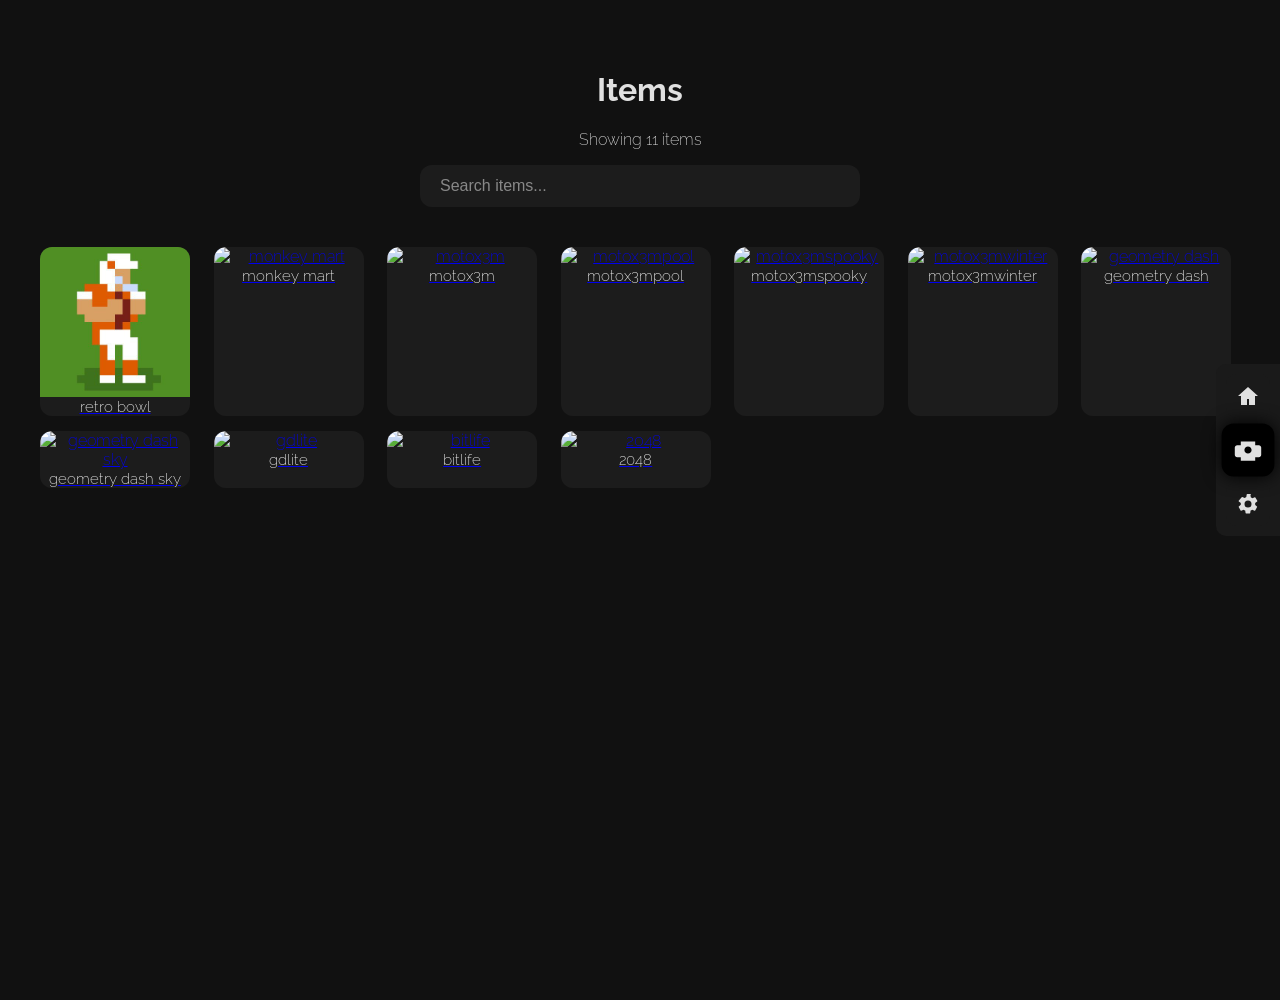
==== g.html @ 768bef62 "Fix URL for geometry dash in g.html" ====
<!DOCTYPE html>
<html lang="en">
<head>
    <script async src="https://pagead2.googlesyndication.com/pagead/js/adsbygoogle.js?client=ca-pub-2435341950350386"
     crossorigin="anonymous"></script>
<meta charset="UTF-8">
<meta name="viewport" content="width=device-width, initial-scale=1.0">
<title>Dashboard</title>
<link rel="icon" type="image/x-icon" href="favicon.ico"> 


    
<link rel="stylesheet" href="style.css">
<link href="https://fonts.googleapis.com/css2?family=Raleway:wght@200&display=swap" rel="stylesheet">
</head>
<body>

<div class="sidebar">
    <a href="/" class="icon">
        <svg xmlns="http://www.w3.org/2000/svg" width="24" height="24" fill="currentColor" viewBox="0 0 24 24">
            <path d="M12 3l10 9h-3v9h-6v-6H11v6H5v-9H2z"/>
        </svg>
    </a>
    <a href="g.html" class="icon active">
        <svg xmlns="http://www.w3.org/2000/svg" width="24" height="24" fill="currentColor" viewBox="0 0 24 24">
            <path d="M21 8h-3V5H6v3H3c-1.1 0-2 .9-2 2v6c0 1.1.9 2 2 2h3v3h12v-3h3c1.1 0 2-.9 2-2v-6c0-1.1-.9-2-2-2zm-9 7c-1.66 0-3-1.34-3-3s1.34-3 3-3
            3 1.34 3 3-1.34 3-3 3z"/>
        </svg>
    </a>
    <a class="icon" onclick="openIframe('/')" style="cursor:pointer;">
        <svg xmlns="http://www.w3.org/2000/svg" width="24" height="24" fill="currentColor" viewBox="0 0 24 24">
            <path d="M19.14 12.936c.036-.3.056-.6.056-.936s-.02-.636-.056-.936l2.03-1.584a.5.5 0 0 0 .12-.63l-1.922-3.32a.5.5 0 0 0-.605-.22l-2.39.96a7.072 7.072 0 0 0-1.608-.936l-.36-2.52A.5.5 0 0 0 14.83 2h-3.66a.5.5 0 0 0-.496.432l-.36 2.52a7.072 7.072 0 0 0-1.608.936l-2.39-.96a.5.5 0 0 0-.605.22L2.69 8.786a.5.5 0 0 0 .12.63l2.03 1.584c-.036.3-.056.6-.056.936s.02.636.056.936l-2.03 1.584a.5.5 0 0 0-.12.63l1.922 3.32a.5.5 0 0 0 .605.22l2.39-.96c.492.36 1.02.66 1.608.936l.36 2.52a.5.5 0 0 0 .496.432h3.66a.5.5 0 0 0 .496-.432l.36-2.52c.588-.276 1.116-.576 1.608-.936l2.39.96a.5.5 0 0 0 .605-.22l1.922-3.32a.5.5 0 0 0-.12-.63l-2.03-1.584zM12 15.5A3.5 3.5 0 1 1 12 8.5a3.5 3.5 0 0 1 0 7z"/>
        </svg>
    </a>
</div>

<main>
    <h1>Items</h1>
    <p class="subtitle" id="gameCount">Showing all # items</p>
    <input type="text" id="searchInput" placeholder="Search items..." class="search-bar">

    <div class="game-grid" id="gameGrid">
    </div>
</main>

    <script>
    function openIframe(url) {
        const w = window.open("about:blank");
        if (!w) { alert("Popup blocked!"); return; }
    
        const d = w.document;
        d.documentElement.style.margin = "0";
        d.documentElement.style.padding = "0";
        d.body.style.margin = "0";
        d.body.style.padding = "0";
        d.body.style.height = "100%";
        d.body.style.overflow = "hidden";
    
        const iframe = d.createElement("iframe");
        iframe.src = url;
        iframe.style.width = "100vw";
        iframe.style.height = "100vh";
        iframe.style.border = "none";
    
        d.body.appendChild(iframe);
    }
    </script>
    
<script>
const games = [
    { name: "retro bowl", thumbnail: "cdn/retrobowl/img/icon.jpg", url: "iframe.html?url=/cdn/retrobowl/index.html" }, //need image
    { name: "monkey mart", thumbnail: "null", url: "iframe.html?url=/cdn/monkeymart/index.html" }, //need image
    { name: "motox3m", thumbnail: "null", url: "iframe.html?url=/cdn/motox3m/index.html" },
    { name: "motox3mpool", thumbnail: "null", url: "iframe.html?url=/cdn/motox3mpool/index.html" }, //need image
    { name: "motox3mspooky", thumbnail: "null/", url: "iframe.html?url=/cdn/motox3mspooky/index.html" }, //need image
    { name: "motox3mwinter", thumbnail: "null", url: "iframe.html?url=/cdn/motox3mwinter/index.html" }, //need image
    { name: "geometry dash", thumbnail: "null", url: "iframe.html?url=/cdn/geometrydash/index.html" }, //need image
    { name: "geometry dash sky", thumbnail: "null", url: "iframe.html?url=/cdn/geometrydashsky/index.html" }, //need image
    { name: "gdlite", thumbnail: "null", url: "iframe.html?url=/cdn/gdlite/index.html" }, //need image
    { name: "bitlife", thumbnail: "null", url: "iframe.html?url=/cdn/bitlife/index.html" }, //need image
    { name: "2048", thumbnail: "null", url: "iframe.html?url=/cdn/2048/index.html" },  //need image
];

const gameGrid = document.getElementById('gameGrid');
const gameCount = document.getElementById('gameCount');
const searchInput = document.getElementById('searchInput');

games.forEach(game => {
    const card = document.createElement('div');
    card.className = 'game-card';
    card.innerHTML = `
        <a href="${game.url}" class="game-link">
            <img src="${game.thumbnail}" alt="${game.name}" class="game-thumb">
            <span class="game-name">${game.name}</span>
        </a>
    `;
    card.dataset.name = game.name.toLowerCase(); 
    gameGrid.appendChild(card);
});

gameCount.textContent = `Showing ${games.length} items`;

let debounceTimer;
searchInput.addEventListener('input', () => {
    clearTimeout(debounceTimer);
    debounceTimer = setTimeout(() => {
        const term = searchInput.value.toLowerCase();
        const visibleCards = Array.from(gameGrid.children).filter(card => {
            const match = card.dataset.name.includes(term);
            card.style.display = match ? '' : 'none';
            return match;
        });
        gameCount.textContent = `Showing ${visibleCards.length} items`;
    }, 150);
});
</script>

</body>
</html>
---- style.css ----
/* ===========================
   GLOBAL STYLES
=========================== */
body {
    margin: 0;
    font-family: 'Raleway', sans-serif;
    font-weight: 200;
    background-color: #111; /* dark gray background */
    color: #e0e0e0; /* light gray text */
    overflow-x: hidden;
}

#particles-js {
    position: fixed;      /* stay behind everything */
    top: 0;
    left: 0;
    width: 100%;
    height: 100%;
    z-index: 0;           /* behind main content */
}



/* ===========================
   SIDEBAR
=========================== */
.sidebar {
    position: fixed;
    top: 50%;
    right: 0;
    transform: translateY(-50%);
    display: flex;
    flex-direction: column;
    gap: 10px;
    padding: 10px;
    background-color: #1a1a1a; /* dark charcoal */
    border-radius: 10px 0 0 10px;
    z-index: 10;
}

.sidebar .icon {
    font-size: 24px;
    color: #e0e0e0;
    display: flex;
    justify-content: center;
    align-items: center;
    padding: 10px;
    transition: all 0.2s;
    background-color: #1a1a1a; /* same as sidebar */
    border-radius: 10px;
}

.sidebar .icon:hover,
.sidebar .icon.active {
    background-color: #000; /* near-black glow */
    transform: scale(1.2);
    box-shadow: 0 0 15px #000; /* soft black glow */
}

/* ===========================
   MAIN CONTENT
=========================== */
main {
    padding: 50px 20px;
    max-width: 1200px;
    margin: 0 auto;
    min-height: 100vh;
    text-align: center;
}

.hero {
    display: flex;
    flex-direction: column;
    justify-content: flex-start;   /* top of hero */
    align-items: center;           /* horizontal center */
    min-height: 100vh;             /* full viewport height */
    padding-top: 20vh;             /* pushes content 20% down from top */
    position: relative;
    text-align: center;
}

.hero h1 {
    margin: 0;
    font-size: 72px;
}


/* Fade In Animation */
@keyframes fadeIn {
    to { opacity: 1; }
}

/* ===========================
   SEARCH BAR
=========================== */
.search-bar {
    display: block;
    margin: 0 auto 40px auto;
    padding: 12px 20px;
    width: 100%;
    max-width: 400px;
    border-radius: 12px;
    border: none;
    font-size: 16px;
    background-color: #1c1c1c; /* dark gray */
    color: #fff;
    outline: none;
}

.search-bar::placeholder {
    color: #888888;
}

/* ===========================
   GAME GRID
=========================== */
.game-grid {
    display: grid;
    grid-template-columns: repeat(auto-fill, minmax(150px, 1fr)); 
    gap: 15px; /* combined your gap settings */

}


.game-card {
    background-color: #1c1c1c; /* dark gray card */
    border-radius: 12px;
    overflow: hidden;
    width: 150px;
    cursor: pointer;
    text-align: center;
    transition: transform 0.2s, box-shadow 0.2s;
}

.game-card:hover {
    transform: scale(1.05);
    box-shadow: 0 0 15px #000; /* soft black glow */
}

.game-thumb {
    width: 100%;
    display: block;
}

.game-name {
    padding: 8px 0;
    font-weight: 200;
    font-size: 0.95rem;
    color: #fff;
}

/* ===========================
   RESPONSIVE
=========================== */
@media (max-width: 768px) {
    .sidebar {
        flex-direction: row;
        bottom: 0;
        top: auto;
        right: 50%;
        transform: translateX(50%);
        border-radius: 10px 10px 0 0;
    }

    .hero h1 {
        font-size: 40px;
    }
    .hero {
        padding-top: 15vh; /* slightly less on smaller screens */
    }


    .game-card {
        width: 120px;
    }
}
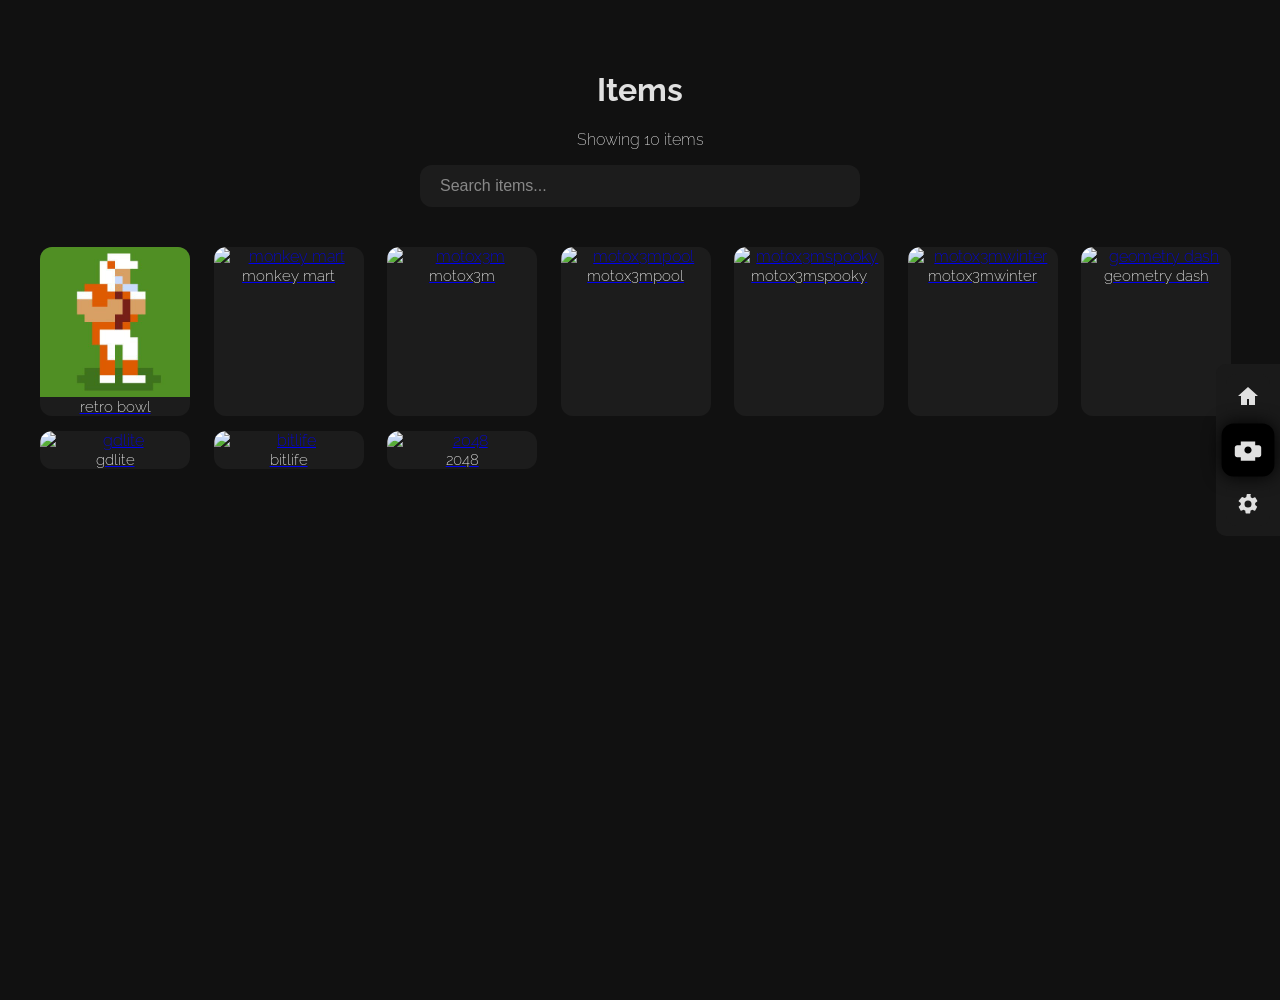
==== commit cba2d3e8: "Remove geometry dash sky entry from g.html" ====
--- a/g.html
+++ b/g.html
@@ -75,7 +75,6 @@
     { name: "motox3mspooky", thumbnail: "null/", url: "iframe.html?url=/cdn/motox3mspooky/index.html" }, //need image
     { name: "motox3mwinter", thumbnail: "null", url: "iframe.html?url=/cdn/motox3mwinter/index.html" }, //need image
     { name: "geometry dash", thumbnail: "null", url: "iframe.html?url=/cdn/geometrydash/index.html" }, //need image
-    { name: "geometry dash sky", thumbnail: "null", url: "iframe.html?url=/cdn/geometrydashsky/index.html" }, //need image
     { name: "gdlite", thumbnail: "null", url: "iframe.html?url=/cdn/gdlite/index.html" }, //need image
     { name: "bitlife", thumbnail: "null", url: "iframe.html?url=/cdn/bitlife/index.html" }, //need image
     { name: "2048", thumbnail: "null", url: "iframe.html?url=/cdn/2048/index.html" },  //need image
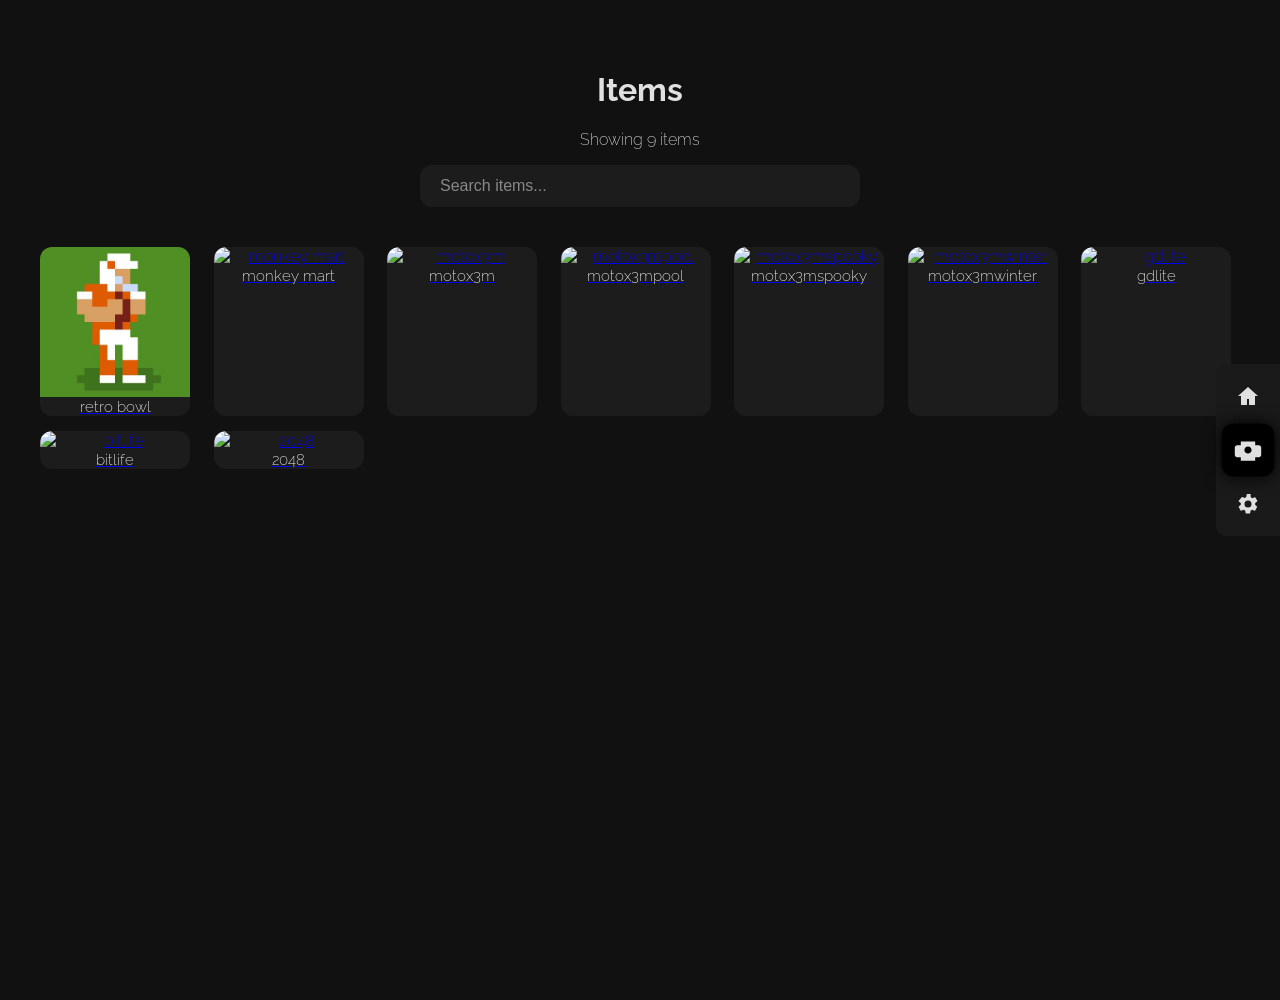
==== commit 76267039: "Remove geometry dash from game list Removed geometry dash entry from the list." ====
--- a/g.html
+++ b/g.html
@@ -74,7 +74,6 @@
     { name: "motox3mpool", thumbnail: "null", url: "iframe.html?url=/cdn/motox3mpool/index.html" }, //need image
     { name: "motox3mspooky", thumbnail: "null/", url: "iframe.html?url=/cdn/motox3mspooky/index.html" }, //need image
     { name: "motox3mwinter", thumbnail: "null", url: "iframe.html?url=/cdn/motox3mwinter/index.html" }, //need image
-    { name: "geometry dash", thumbnail: "null", url: "iframe.html?url=/cdn/geometrydash/index.html" }, //need image
     { name: "gdlite", thumbnail: "null", url: "iframe.html?url=/cdn/gdlite/index.html" }, //need image
     { name: "bitlife", thumbnail: "null", url: "iframe.html?url=/cdn/bitlife/index.html" }, //need image
     { name: "2048", thumbnail: "null", url: "iframe.html?url=/cdn/2048/index.html" },  //need image
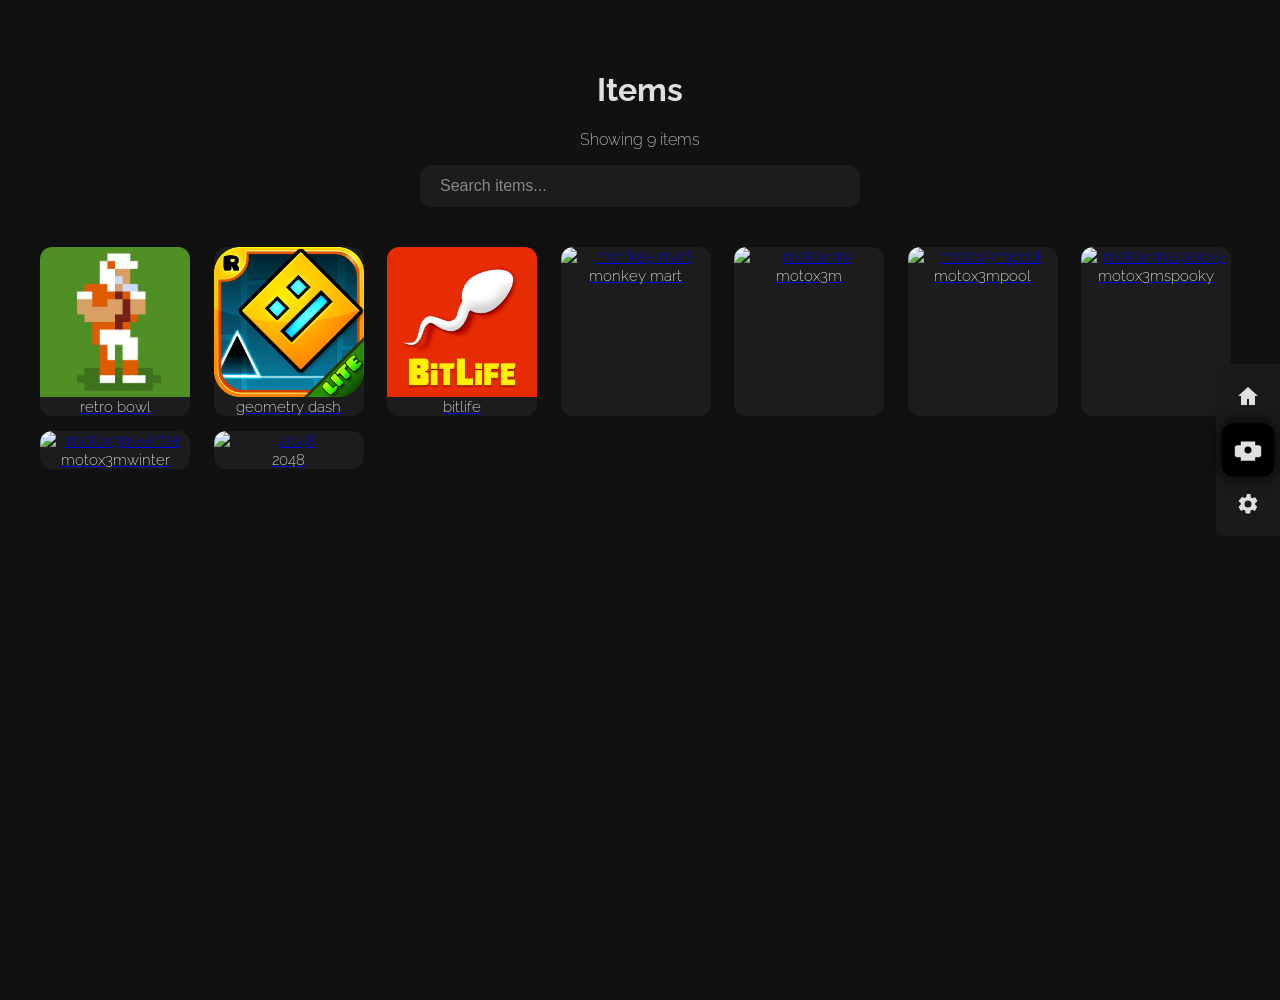
==== commit 555c88d4: "Remove duplicate game entries from games array Removed duplicate entries for 'gdlite' and 'bitlife' " ====
--- a/g.html
+++ b/g.html
@@ -69,13 +69,13 @@
 <script>
 const games = [
     { name: "retro bowl", thumbnail: "cdn/retrobowl/img/icon.jpg", url: "iframe.html?url=/cdn/retrobowl/index.html" }, //need image
+    { name: "geometry dash", thumbnail: "/cdn/gdlite/logo.png", url: "iframe.html?url=/cdn/gdlite/index.html" }, //need image
+    { name: "bitlife", thumbnail: "/cdn/bitlife/logo.png", url: "iframe.html?url=/cdn/bitlife/index.html" }, //need image
     { name: "monkey mart", thumbnail: "null", url: "iframe.html?url=/cdn/monkeymart/index.html" }, //need image
     { name: "motox3m", thumbnail: "null", url: "iframe.html?url=/cdn/motox3m/index.html" },
     { name: "motox3mpool", thumbnail: "null", url: "iframe.html?url=/cdn/motox3mpool/index.html" }, //need image
     { name: "motox3mspooky", thumbnail: "null/", url: "iframe.html?url=/cdn/motox3mspooky/index.html" }, //need image
     { name: "motox3mwinter", thumbnail: "null", url: "iframe.html?url=/cdn/motox3mwinter/index.html" }, //need image
-    { name: "gdlite", thumbnail: "null", url: "iframe.html?url=/cdn/gdlite/index.html" }, //need image
-    { name: "bitlife", thumbnail: "null", url: "iframe.html?url=/cdn/bitlife/index.html" }, //need image
     { name: "2048", thumbnail: "null", url: "iframe.html?url=/cdn/2048/index.html" },  //need image
 ];
 
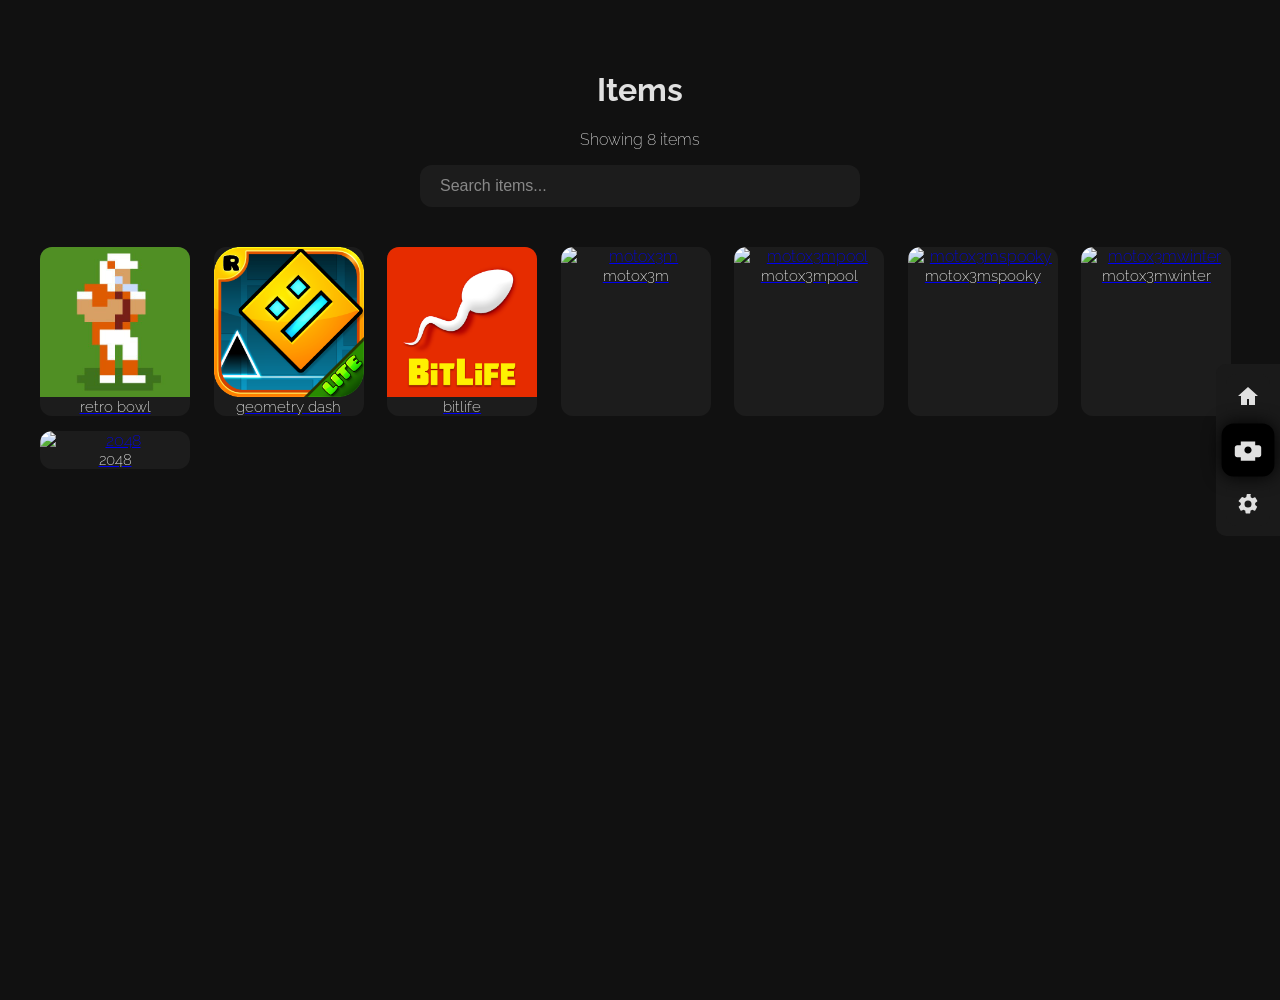
==== commit 74cf74f8: "removed broken game" ====
--- a/g.html
+++ b/g.html
@@ -71,7 +71,6 @@
     { name: "retro bowl", thumbnail: "cdn/retrobowl/img/icon.jpg", url: "iframe.html?url=/cdn/retrobowl/index.html" }, //need image
     { name: "geometry dash", thumbnail: "/cdn/gdlite/logo.png", url: "iframe.html?url=/cdn/gdlite/index.html" }, //need image
     { name: "bitlife", thumbnail: "/cdn/bitlife/logo.png", url: "iframe.html?url=/cdn/bitlife/index.html" }, //need image
-    { name: "monkey mart", thumbnail: "null", url: "iframe.html?url=/cdn/monkeymart/index.html" }, //need image
     { name: "motox3m", thumbnail: "null", url: "iframe.html?url=/cdn/motox3m/index.html" },
     { name: "motox3mpool", thumbnail: "null", url: "iframe.html?url=/cdn/motox3mpool/index.html" }, //need image
     { name: "motox3mspooky", thumbnail: "null/", url: "iframe.html?url=/cdn/motox3mspooky/index.html" }, //need image
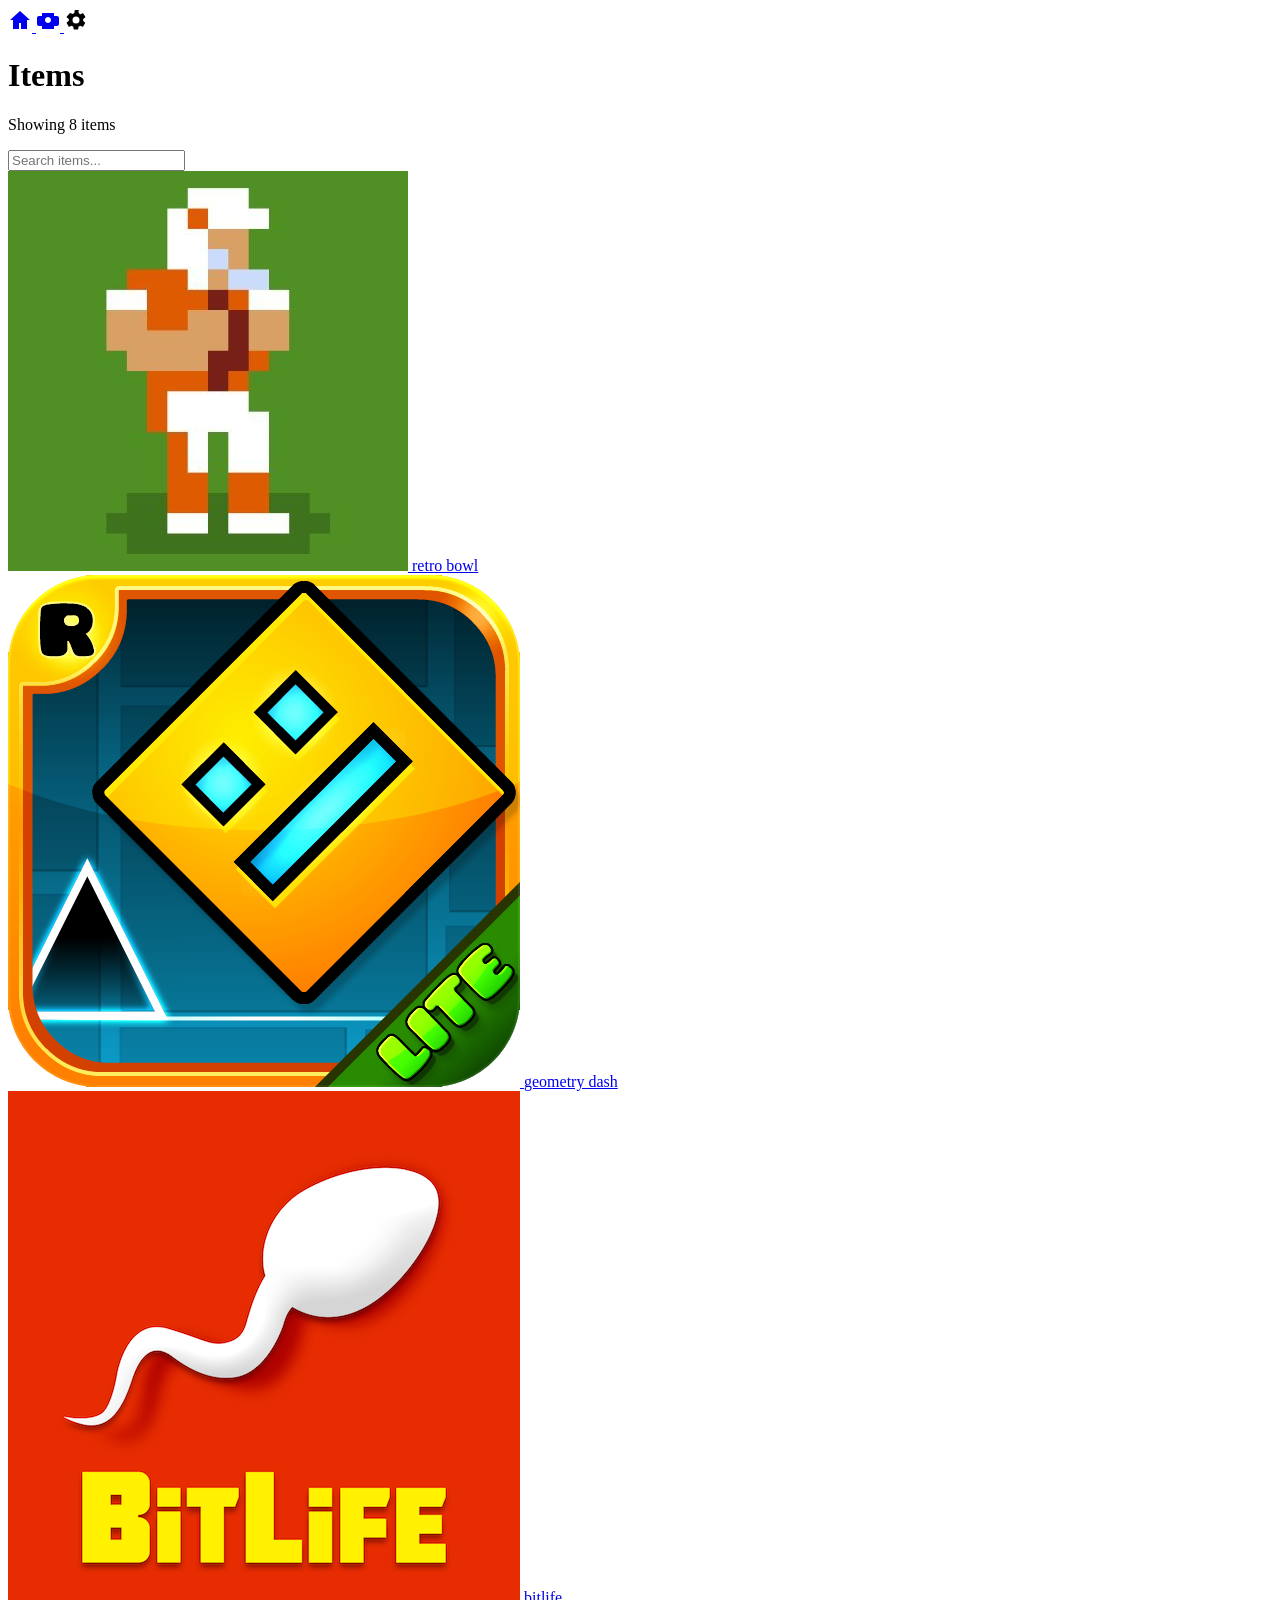
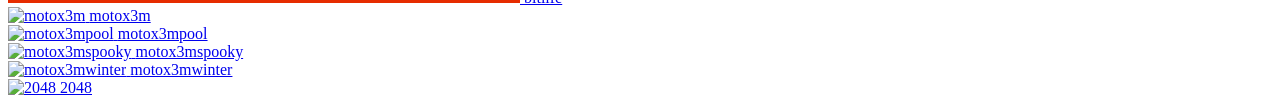
==== commit 9cd386e0: "Update stylesheet link to use CDN" ====
--- a/g.html
+++ b/g.html
@@ -10,7 +10,7 @@
 
 
     
-<link rel="stylesheet" href="style.css">
+<link rel="stylesheet" href="https://cdn.jsdelivr.net/gh/Galaxy7118/astral-new@main/style.css">
 <link href="https://fonts.googleapis.com/css2?family=Raleway:wght@200&display=swap" rel="stylesheet">
 </head>
 <body>
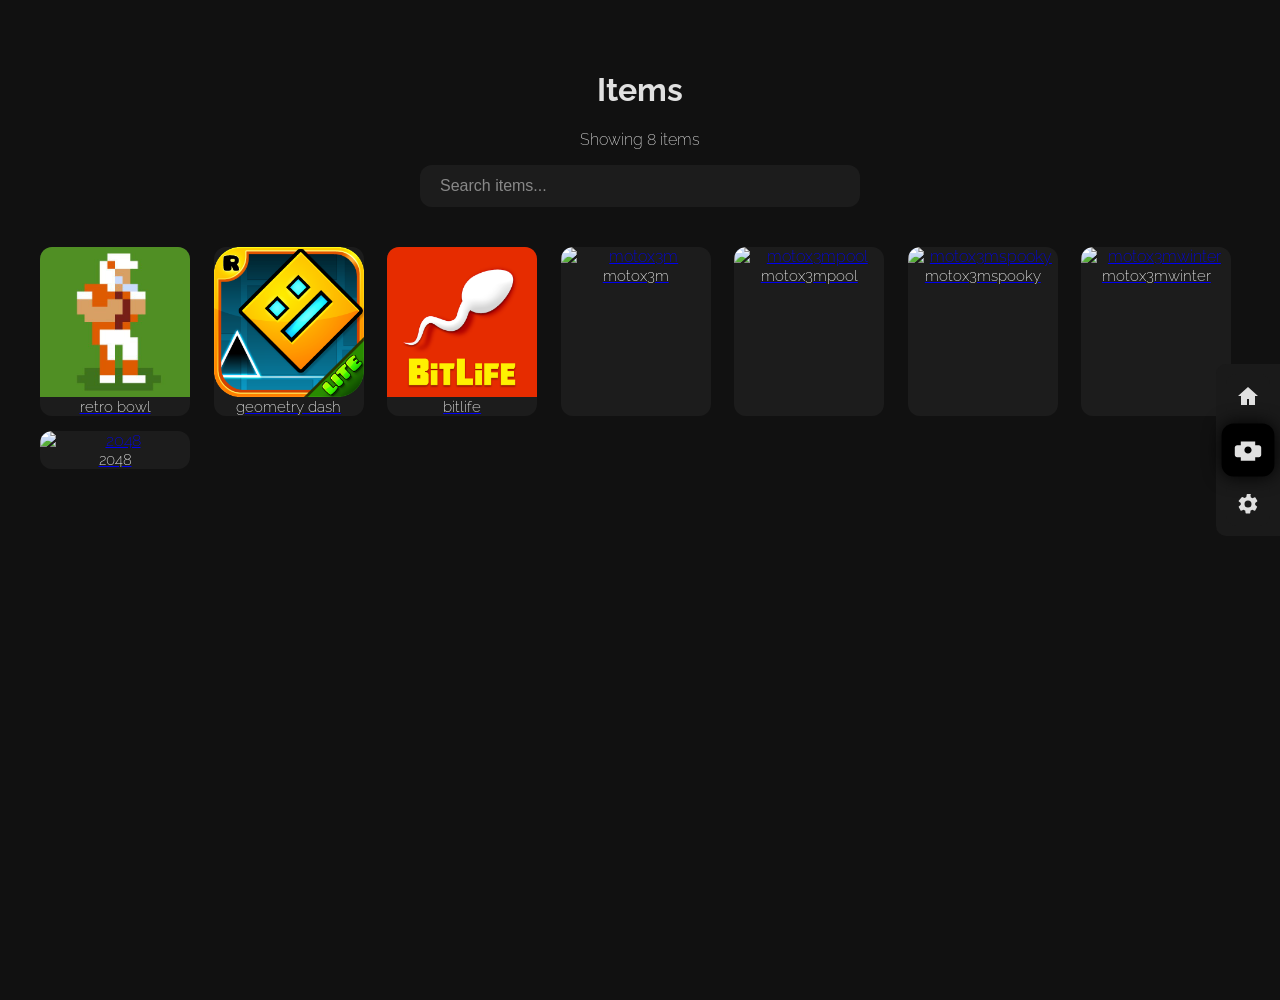
==== commit 311e9e9a: "Change stylesheet link to local style.css" ====
--- a/g.html
+++ b/g.html
@@ -10,7 +10,7 @@
 
 
     
-<link rel="stylesheet" href="https://cdn.jsdelivr.net/gh/Galaxy7118/astral-new@main/style.css">
+<link rel="stylesheet" href="style.css">
 <link href="https://fonts.googleapis.com/css2?family=Raleway:wght@200&display=swap" rel="stylesheet">
 </head>
 <body>
--- a/style.css
+++ b/style.css
@@ -0,0 +1,185 @@
+/* ===========================
+   GLOBAL STYLES
+=========================== */
+body {
+    margin: 0;
+    font-family: 'Raleway', sans-serif;
+    font-weight: 200;
+    background-color: #111; /* dark gray background */
+    color: #e0e0e0; /* light gray text */
+    overflow-x: hidden;
+}
+
+#particles-js {
+    position: fixed;      /* stay behind everything */
+    top: 0;
+    left: 0;
+    width: 100%;
+    height: 100%;
+    z-index: 0;           /* behind main content */
+}
+
+
+
+/* ===========================
+   SIDEBAR
+=========================== */
+.sidebar {
+    position: fixed;
+    top: 50%;
+    right: 0;
+    transform: translateY(-50%);
+    display: flex;
+    flex-direction: column;
+    gap: 10px;
+    padding: 10px;
+    background-color: #1a1a1a; /* dark charcoal */
+    border-radius: 10px 0 0 10px;
+    z-index: 10;
+}
+
+.sidebar .icon {
+    font-size: 24px;
+    color: #e0e0e0;
+    display: flex;
+    justify-content: center;
+    align-items: center;
+    padding: 10px;
+    transition: all 0.2s;
+    background-color: #1a1a1a; /* same as sidebar */
+    border-radius: 10px;
+}
+
+.sidebar .icon:hover,
+.sidebar .icon.active {
+    background-color: #000; /* near-black glow */
+    transform: scale(1.2);
+    box-shadow: 0 0 15px #000; /* soft black glow */
+}
+
+/* ===========================
+   MAIN CONTENT
+=========================== */
+main {
+    padding: 50px 20px;
+    max-width: 1200px;
+    margin: 0 auto;
+    min-height: 100vh;
+    text-align: center;
+}
+
+.hero {
+    display: flex;
+    flex-direction: column;
+    justify-content: flex-start;   /* top of hero */
+    align-items: center;           /* horizontal center */
+    min-height: 100vh;             /* full viewport height */
+    padding-top: 20vh;             /* pushes content 20% down from top */
+    position: relative;
+    text-align: center;
+}
+
+.hero h1 {
+    margin: 0;
+    font-size: 72px;
+}
+
+
+/* Fade In Animation */
+@keyframes fadeIn {
+    to { opacity: 1; }
+}
+
+/* ===========================
+   SEARCH BAR
+=========================== */
+.search-bar {
+    display: block;
+    margin: 0 auto 40px auto;
+    padding: 12px 20px;
+    width: 100%;
+    max-width: 400px;
+    border-radius: 12px;
+    border: none;
+    font-size: 16px;
+    background-color: #1c1c1c; /* dark gray */
+    color: #fff;
+    outline: none;
+}
+
+.search-bar::placeholder {
+    color: #888888;
+}
+
+/* ===========================
+   GAME GRID
+=========================== */
+.game-grid {
+    display: grid;
+    grid-template-columns: repeat(auto-fill, minmax(150px, 1fr)); 
+    gap: 15px; /* combined your gap settings */
+
+}
+
+
+.game-card {
+    background-color: #1c1c1c; /* dark gray card */
+    border-radius: 12px;
+    overflow: hidden;
+    width: 150px;
+    cursor: pointer;
+    text-align: center;
+    transition: transform 0.2s, box-shadow 0.2s;
+}
+
+.game-card:hover {
+    transform: scale(1.05);
+    box-shadow: 0 0 15px #000; /* soft black glow */
+}
+
+.game-thumb {
+    width: 100%;
+    display: block;
+}
+
+.game-name {
+    padding: 8px 0;
+    font-weight: 200;
+    font-size: 0.95rem;
+    color: #fff;
+}
+
+/* ===========================
+   RESPONSIVE
+=========================== */
+@media (max-width: 768px) {
+    .sidebar {
+        flex-direction: row;
+        bottom: 0;
+        top: auto;
+        right: 50%;
+        transform: translateX(50%);
+        border-radius: 10px 10px 0 0;
+    }
+
+    .hero h1 {
+        font-size: 40px;
+    }
+    .hero {
+        padding-top: 15vh; /* slightly less on smaller screens */
+    }
+
+
+    .game-card {
+        width: 120px;
+    }
+}
+
+
+
+
+
+
+
+
+
